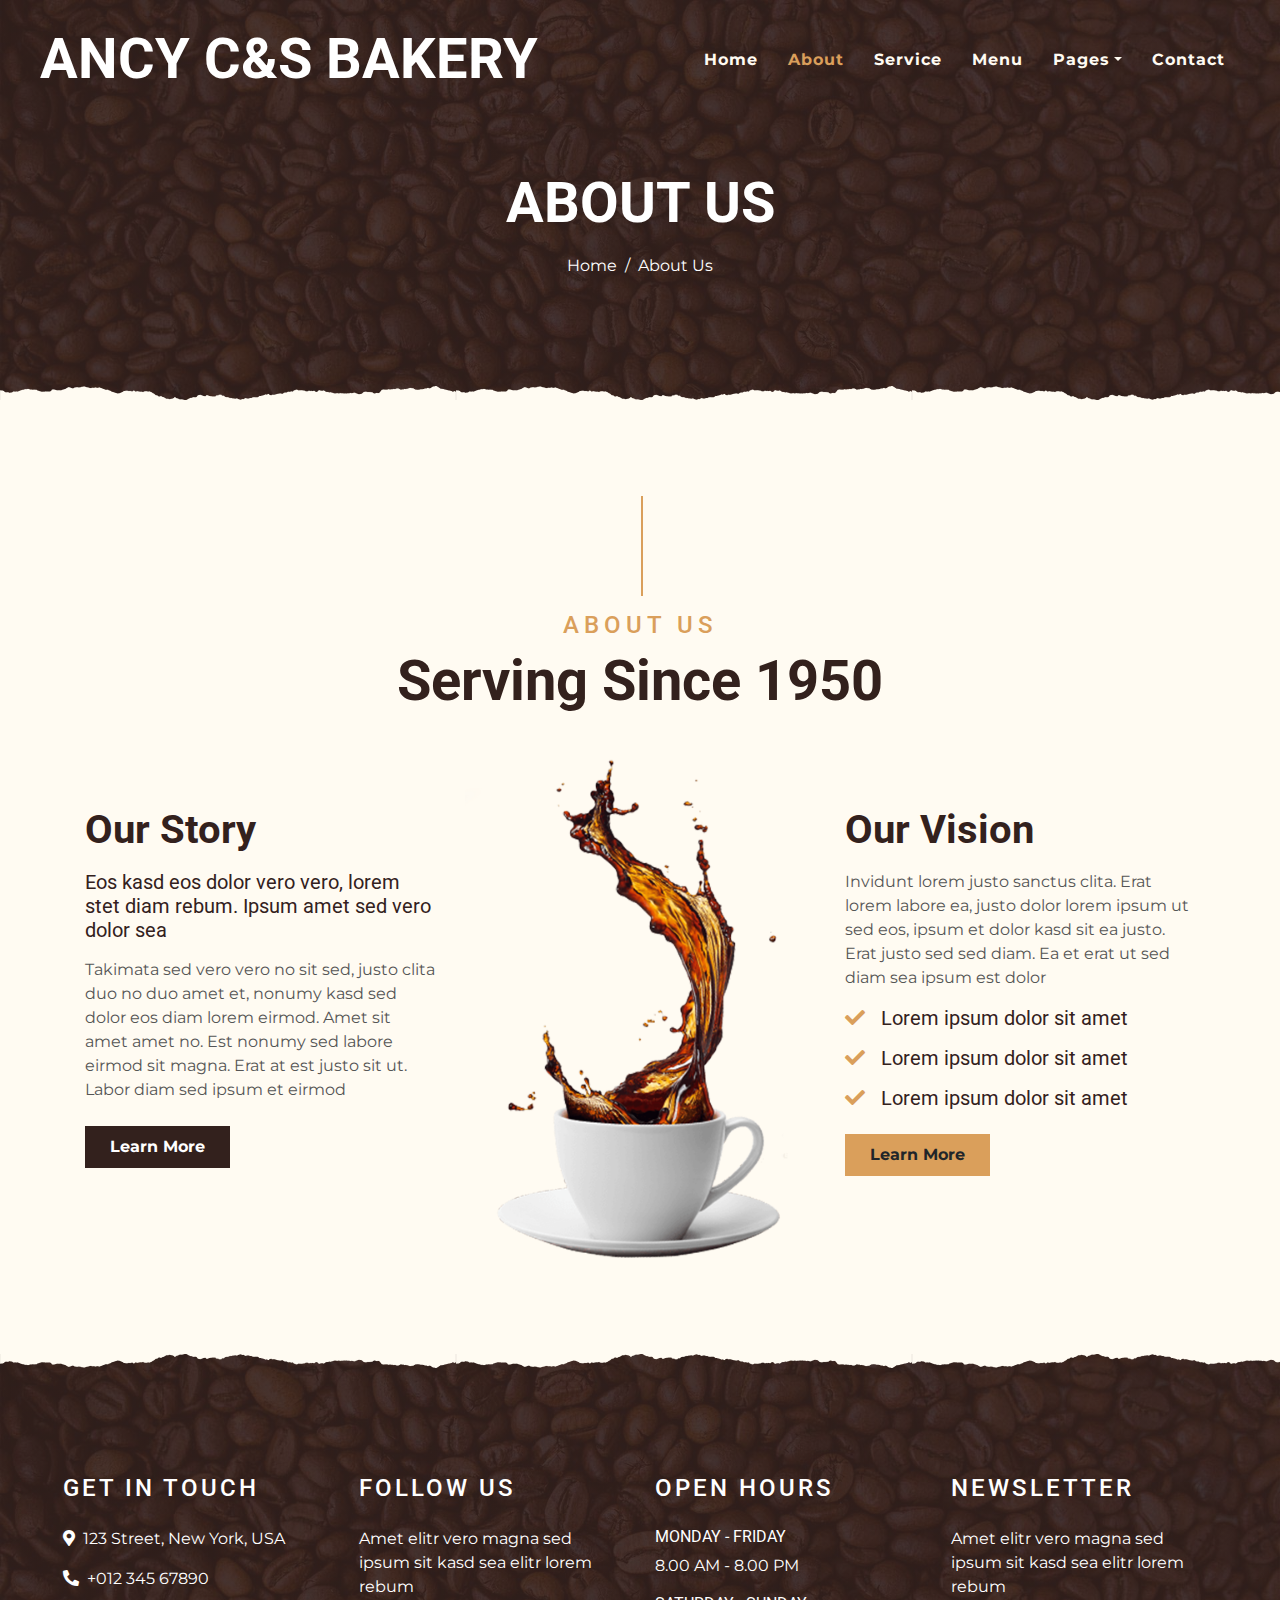
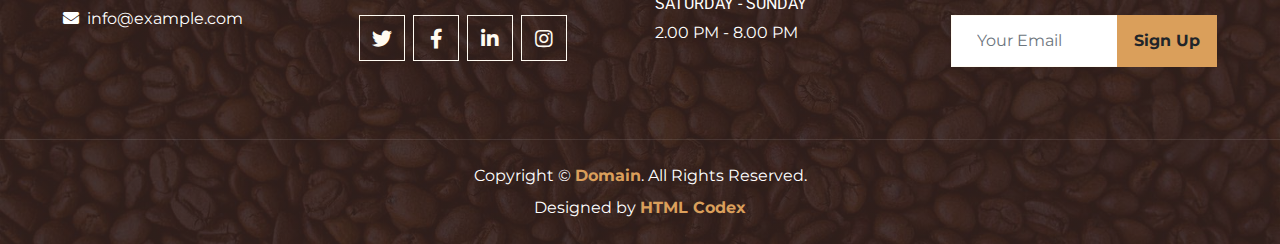
==== about.html @ f42146e5 "first commit" ====
<!DOCTYPE html>
<html lang="en">

<head>
    <meta charset="utf-8">
    <title>ANCY C&S Bakery</title>
    <meta content="width=device-width, initial-scale=1.0" name="viewport">
    <meta content="Free Website Template" name="keywords">
    <meta content="Free Website Template" name="description">

    <!-- Favicon -->
    <link href="img/favicon.ico" rel="icon">

    <!-- Google Font -->
    <link rel="preconnect" href="https://fonts.gstatic.com">
    <link href="https://fonts.googleapis.com/css2?family=Montserrat:wght@200;400&family=Roboto:wght@400;500;700&display=swap" rel="stylesheet"> 

    <!-- Font Awesome -->
    <link href="https://cdnjs.cloudflare.com/ajax/libs/font-awesome/5.10.0/css/all.min.css" rel="stylesheet">

    <!-- Libraries Stylesheet -->
    <link href="lib/owlcarousel/assets/owl.carousel.min.css" rel="stylesheet">
    <link href="lib/tempusdominus/css/tempusdominus-bootstrap-4.min.css" rel="stylesheet" />

    <!-- Customized Bootstrap Stylesheet -->
    <link href="css/style.min.css" rel="stylesheet">
</head>

<body>
    <!-- Navbar Start -->
    <div class="container-fluid p-0 nav-bar">
        <nav class="navbar navbar-expand-lg bg-none navbar-dark py-3">
            <a href="index.html" class="navbar-brand px-lg-4 m-0">
                <h1 class="m-0 display-4 text-uppercase text-white">ANCY C&S BAKERY</h1>
            </a>
            <button type="button" class="navbar-toggler" data-toggle="collapse" data-target="#navbarCollapse">
                <span class="navbar-toggler-icon"></span>
            </button>
            <div class="collapse navbar-collapse justify-content-between" id="navbarCollapse">
                <div class="navbar-nav ml-auto p-4">
                    <a href="index.html" class="nav-item nav-link">Home</a>
                    <a href="about.html" class="nav-item nav-link active">About</a>
                    <a href="service.html" class="nav-item nav-link">Service</a>
                    <a href="menu.html" class="nav-item nav-link">Menu</a>
                    <div class="nav-item dropdown">
                        <a href="#" class="nav-link dropdown-toggle" data-toggle="dropdown">Pages</a>
                        <div class="dropdown-menu text-capitalize">
                            <a href="reservation.html" class="dropdown-item">Reservation</a>
                            <a href="testimonial.html" class="dropdown-item">Testimonial</a>
                        </div>
                    </div>
                    <a href="contact.html" class="nav-item nav-link">Contact</a>
                </div>
            </div>
        </nav>
    </div>
    <!-- Navbar End -->


    <!-- Page Header Start -->
    <div class="container-fluid page-header mb-5 position-relative overlay-bottom">
        <div class="d-flex flex-column align-items-center justify-content-center pt-0 pt-lg-5" style="min-height: 400px">
            <h1 class="display-4 mb-3 mt-0 mt-lg-5 text-white text-uppercase">About Us</h1>
            <div class="d-inline-flex mb-lg-5">
                <p class="m-0 text-white"><a class="text-white" href="">Home</a></p>
                <p class="m-0 text-white px-2">/</p>
                <p class="m-0 text-white">About Us</p>
            </div>
        </div>
    </div>
    <!-- Page Header End -->


    <!-- About Start -->
    <div class="container-fluid py-5">
        <div class="container">
            <div class="section-title">
                <h4 class="text-primary text-uppercase" style="letter-spacing: 5px;">About Us</h4>
                <h1 class="display-4">Serving Since 1950</h1>
            </div>
            <div class="row">
                <div class="col-lg-4 py-0 py-lg-5">
                    <h1 class="mb-3">Our Story</h1>
                    <h5 class="mb-3">Eos kasd eos dolor vero vero, lorem stet diam rebum. Ipsum amet sed vero dolor sea</h5>
                    <p>Takimata sed vero vero no sit sed, justo clita duo no duo amet et, nonumy kasd sed dolor eos diam lorem eirmod. Amet sit amet amet no. Est nonumy sed labore eirmod sit magna. Erat at est justo sit ut. Labor diam sed ipsum et eirmod</p>
                    <a href="" class="btn btn-secondary font-weight-bold py-2 px-4 mt-2">Learn More</a>
                </div>
                <div class="col-lg-4 py-5 py-lg-0" style="min-height: 500px;">
                    <div class="position-relative h-100">
                        <img class="position-absolute w-100 h-100" src="img/about.png" style="object-fit: cover;">
                    </div>
                </div>
                <div class="col-lg-4 py-0 py-lg-5">
                    <h1 class="mb-3">Our Vision</h1>
                    <p>Invidunt lorem justo sanctus clita. Erat lorem labore ea, justo dolor lorem ipsum ut sed eos, ipsum et dolor kasd sit ea justo. Erat justo sed sed diam. Ea et erat ut sed diam sea ipsum est dolor</p>
                    <h5 class="mb-3"><i class="fa fa-check text-primary mr-3"></i>Lorem ipsum dolor sit amet</h5>
                    <h5 class="mb-3"><i class="fa fa-check text-primary mr-3"></i>Lorem ipsum dolor sit amet</h5>
                    <h5 class="mb-3"><i class="fa fa-check text-primary mr-3"></i>Lorem ipsum dolor sit amet</h5>
                    <a href="" class="btn btn-primary font-weight-bold py-2 px-4 mt-2">Learn More</a>
                </div>
            </div>
        </div>
    </div>
    <!-- About End -->


    <!-- Footer Start -->
    <div class="container-fluid footer text-white mt-5 pt-5 px-0 position-relative overlay-top">
        <div class="row mx-0 pt-5 px-sm-3 px-lg-5 mt-4">
            <div class="col-lg-3 col-md-6 mb-5">
                <h4 class="text-white text-uppercase mb-4" style="letter-spacing: 3px;">Get In Touch</h4>
                <p><i class="fa fa-map-marker-alt mr-2"></i>123 Street, New York, USA</p>
                <p><i class="fa fa-phone-alt mr-2"></i>+012 345 67890</p>
                <p class="m-0"><i class="fa fa-envelope mr-2"></i>info@example.com</p>
            </div>
            <div class="col-lg-3 col-md-6 mb-5">
                <h4 class="text-white text-uppercase mb-4" style="letter-spacing: 3px;">Follow Us</h4>
                <p>Amet elitr vero magna sed ipsum sit kasd sea elitr lorem rebum</p>
                <div class="d-flex justify-content-start">
                    <a class="btn btn-lg btn-outline-light btn-lg-square mr-2" href="#"><i class="fab fa-twitter"></i></a>
                    <a class="btn btn-lg btn-outline-light btn-lg-square mr-2" href="#"><i class="fab fa-facebook-f"></i></a>
                    <a class="btn btn-lg btn-outline-light btn-lg-square mr-2" href="#"><i class="fab fa-linkedin-in"></i></a>
                    <a class="btn btn-lg btn-outline-light btn-lg-square" href="#"><i class="fab fa-instagram"></i></a>
                </div>
            </div>
            <div class="col-lg-3 col-md-6 mb-5">
                <h4 class="text-white text-uppercase mb-4" style="letter-spacing: 3px;">Open Hours</h4>
                <div>
                    <h6 class="text-white text-uppercase">Monday - Friday</h6>
                    <p>8.00 AM - 8.00 PM</p>
                    <h6 class="text-white text-uppercase">Saturday - Sunday</h6>
                    <p>2.00 PM - 8.00 PM</p>
                </div>
            </div>
            <div class="col-lg-3 col-md-6 mb-5">
                <h4 class="text-white text-uppercase mb-4" style="letter-spacing: 3px;">Newsletter</h4>
                <p>Amet elitr vero magna sed ipsum sit kasd sea elitr lorem rebum</p>
                <div class="w-100">
                    <div class="input-group">
                        <input type="text" class="form-control border-light" style="padding: 25px;" placeholder="Your Email">
                        <div class="input-group-append">
                            <button class="btn btn-primary font-weight-bold px-3">Sign Up</button>
                        </div>
                    </div>
                </div>
            </div>
        </div>
        <div class="container-fluid text-center text-white border-top mt-4 py-4 px-sm-3 px-md-5" style="border-color: rgba(256, 256, 256, .1) !important;">
            <p class="mb-2 text-white">Copyright &copy; <a class="font-weight-bold" href="#">Domain</a>. All Rights Reserved.</a></p>
            <p class="m-0 text-white">Designed by <a class="font-weight-bold" href="https://htmlcodex.com">HTML Codex</a></p>
        </div>
    </div>
    <!-- Footer End -->


    <!-- Back to Top -->
    <a href="#" class="btn btn-lg btn-primary btn-lg-square back-to-top"><i class="fa fa-angle-double-up"></i></a>


    <!-- JavaScript Libraries -->
    <script src="https://code.jquery.com/jquery-3.4.1.min.js"></script>
    <script src="https://stackpath.bootstrapcdn.com/bootstrap/4.4.1/js/bootstrap.bundle.min.js"></script>
    <script src="lib/easing/easing.min.js"></script>
    <script src="lib/waypoints/waypoints.min.js"></script>
    <script src="lib/owlcarousel/owl.carousel.min.js"></script>
    <script src="lib/tempusdominus/js/moment.min.js"></script>
    <script src="lib/tempusdominus/js/moment-timezone.min.js"></script>
    <script src="lib/tempusdominus/js/tempusdominus-bootstrap-4.min.js"></script>

    <!-- Contact Javascript File -->
    <script src="mail/jqBootstrapValidation.min.js"></script>
    <script src="mail/contact.js"></script>

    <!-- Template Javascript -->
    <script src="js/main.js"></script>
</body>

</html>
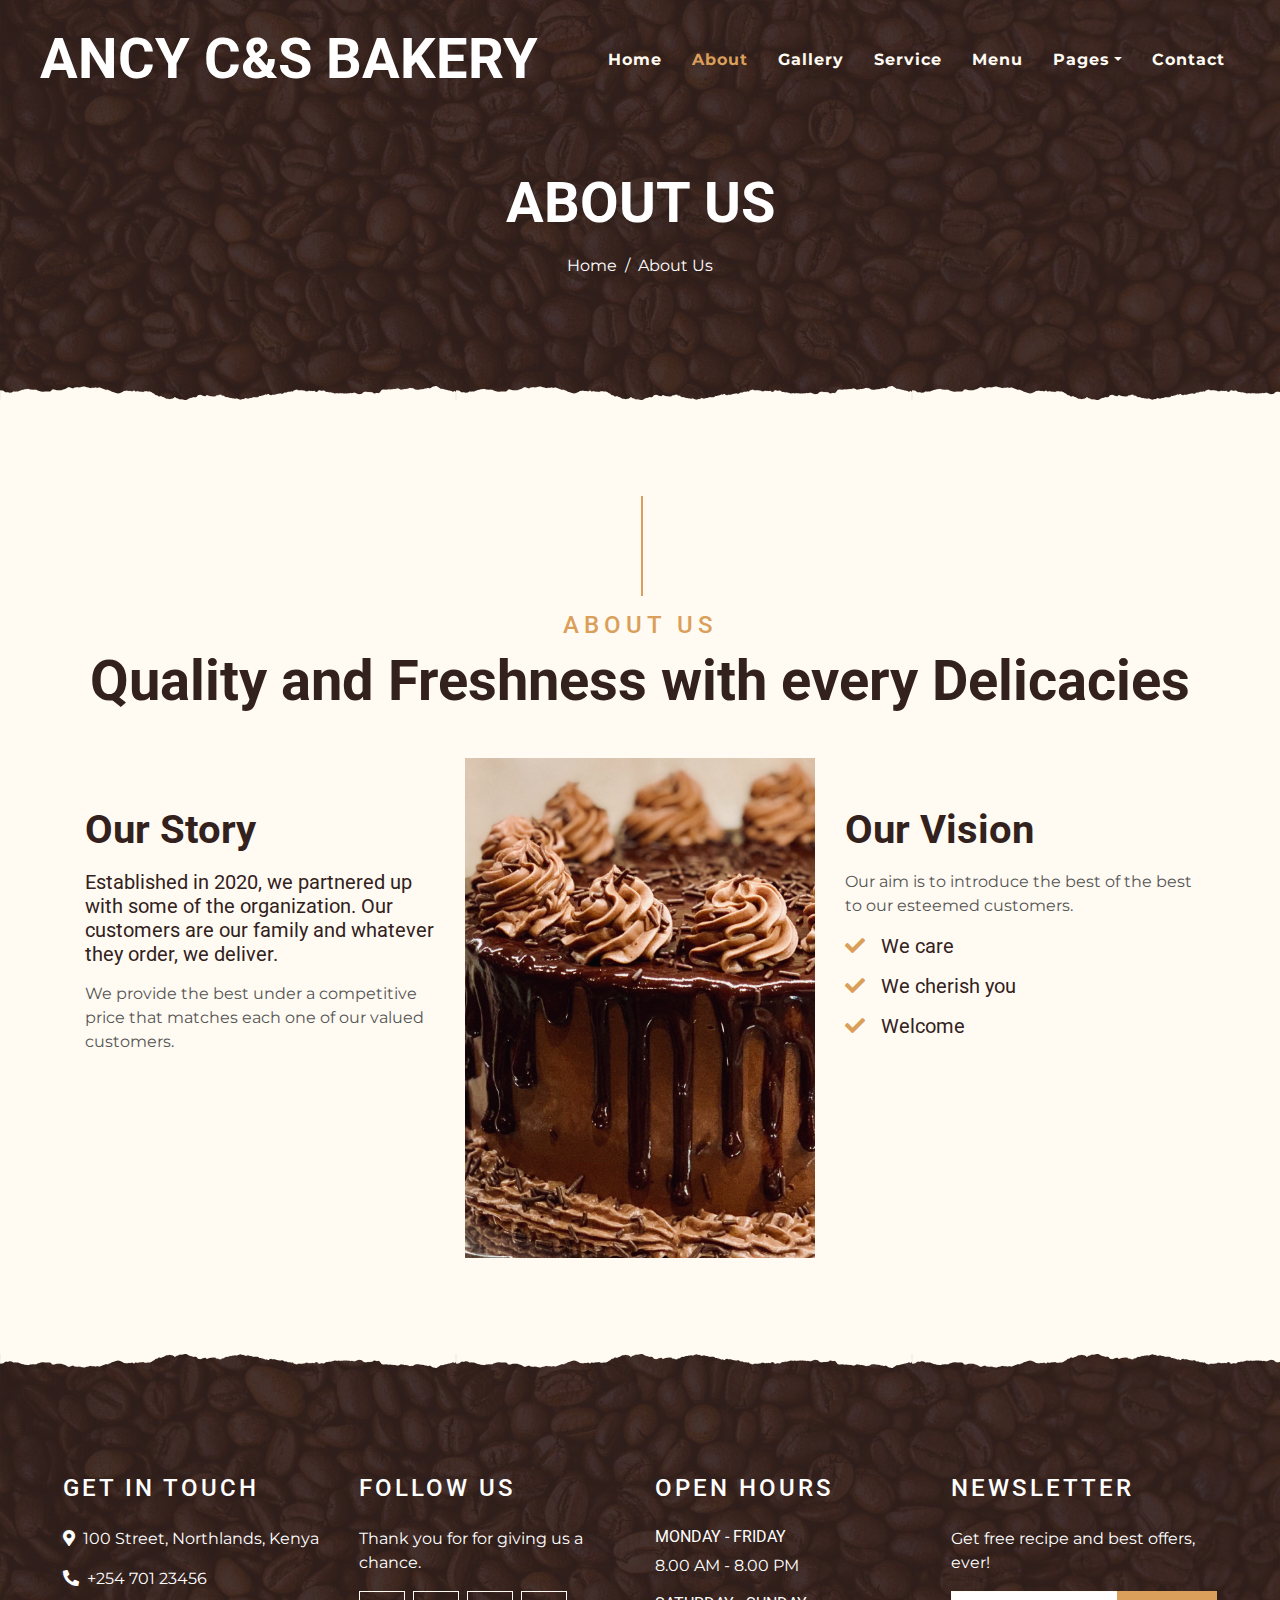
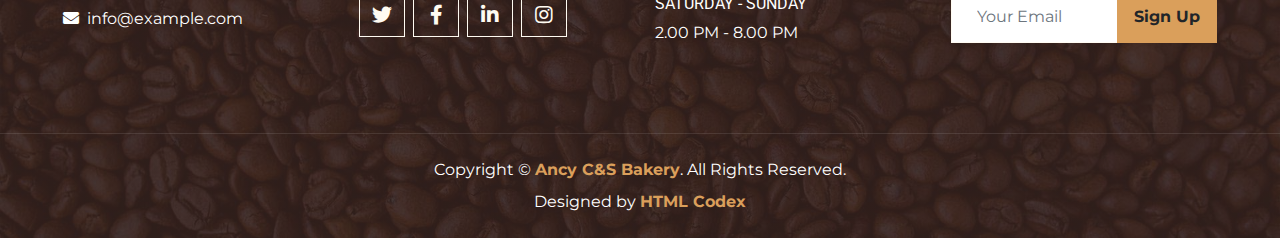
==== commit 3bcf42da: "second commit" ====
--- a/about.html
+++ b/about.html
@@ -40,6 +40,7 @@
                 <div class="navbar-nav ml-auto p-4">
                     <a href="index.html" class="nav-item nav-link">Home</a>
                     <a href="about.html" class="nav-item nav-link active">About</a>
+                    <a href="gallery.html" class="nav-item nav-link">Gallery</a>
                     <a href="service.html" class="nav-item nav-link">Service</a>
                     <a href="menu.html" class="nav-item nav-link">Menu</a>
                     <div class="nav-item dropdown">
@@ -47,6 +48,9 @@
                         <div class="dropdown-menu text-capitalize">
                             <a href="reservation.html" class="dropdown-item">Reservation</a>
                             <a href="testimonial.html" class="dropdown-item">Testimonial</a>
+                            <a href="recipe.html" class="dropdown-item">Recipe</a>
+                            <a href="blogs.html" class="dropdown-item">Blogs</a>
+                            <a href="faq.html" class="dropdown-item">FAQS</a> 
                         </div>
                     </div>
                     <a href="contact.html" class="nav-item nav-link">Contact</a>
@@ -76,27 +80,27 @@
         <div class="container">
             <div class="section-title">
                 <h4 class="text-primary text-uppercase" style="letter-spacing: 5px;">About Us</h4>
-                <h1 class="display-4">Serving Since 1950</h1>
+                <h1 class="display-4">Quality and Freshness with every Delicacies</h1>
             </div>
             <div class="row">
                 <div class="col-lg-4 py-0 py-lg-5">
                     <h1 class="mb-3">Our Story</h1>
-                    <h5 class="mb-3">Eos kasd eos dolor vero vero, lorem stet diam rebum. Ipsum amet sed vero dolor sea</h5>
-                    <p>Takimata sed vero vero no sit sed, justo clita duo no duo amet et, nonumy kasd sed dolor eos diam lorem eirmod. Amet sit amet amet no. Est nonumy sed labore eirmod sit magna. Erat at est justo sit ut. Labor diam sed ipsum et eirmod</p>
-                    <a href="" class="btn btn-secondary font-weight-bold py-2 px-4 mt-2">Learn More</a>
+                    <h5 class="mb-3">Established in 2020, we partnered up with some of the organization. Our customers are our family and whatever they order, we deliver.</h5>
+                    <p>We provide the best under a competitive price that matches each one of our valued customers.</p>
+                   <!-- <a href="" class="btn btn-secondary font-weight-bold py-2 px-4 mt-2">Learn More</a>-->
                 </div>
                 <div class="col-lg-4 py-5 py-lg-0" style="min-height: 500px;">
                     <div class="position-relative h-100">
-                        <img class="position-absolute w-100 h-100" src="img/about.png" style="object-fit: cover;">
+                        <img class="position-absolute w-100 h-100" src="img/vanbg.png" style="object-fit: cover;">
                     </div>
                 </div>
                 <div class="col-lg-4 py-0 py-lg-5">
                     <h1 class="mb-3">Our Vision</h1>
-                    <p>Invidunt lorem justo sanctus clita. Erat lorem labore ea, justo dolor lorem ipsum ut sed eos, ipsum et dolor kasd sit ea justo. Erat justo sed sed diam. Ea et erat ut sed diam sea ipsum est dolor</p>
-                    <h5 class="mb-3"><i class="fa fa-check text-primary mr-3"></i>Lorem ipsum dolor sit amet</h5>
-                    <h5 class="mb-3"><i class="fa fa-check text-primary mr-3"></i>Lorem ipsum dolor sit amet</h5>
-                    <h5 class="mb-3"><i class="fa fa-check text-primary mr-3"></i>Lorem ipsum dolor sit amet</h5>
-                    <a href="" class="btn btn-primary font-weight-bold py-2 px-4 mt-2">Learn More</a>
+                    <p>Our aim is to introduce the best of the best to our esteemed customers.</p></p>
+                    <h5 class="mb-3"><i class="fa fa-check text-primary mr-3"></i>We care</h5>
+                    <h5 class="mb-3"><i class="fa fa-check text-primary mr-3"></i>We cherish you</h5>
+                    <h5 class="mb-3"><i class="fa fa-check text-primary mr-3"></i>Welcome</h5>
+                   <!--<a href="" class="btn btn-primary font-weight-bold py-2 px-4 mt-2">Learn More</a>--> 
                 </div>
             </div>
         </div>
@@ -109,13 +113,13 @@
         <div class="row mx-0 pt-5 px-sm-3 px-lg-5 mt-4">
             <div class="col-lg-3 col-md-6 mb-5">
                 <h4 class="text-white text-uppercase mb-4" style="letter-spacing: 3px;">Get In Touch</h4>
-                <p><i class="fa fa-map-marker-alt mr-2"></i>123 Street, New York, USA</p>
-                <p><i class="fa fa-phone-alt mr-2"></i>+012 345 67890</p>
+                <p><i class="fa fa-map-marker-alt mr-2"></i>100 Street, Northlands, Kenya </p>
+                <p><i class="fa fa-phone-alt mr-2"></i>+254 701 23456</p>
                 <p class="m-0"><i class="fa fa-envelope mr-2"></i>info@example.com</p>
             </div>
             <div class="col-lg-3 col-md-6 mb-5">
                 <h4 class="text-white text-uppercase mb-4" style="letter-spacing: 3px;">Follow Us</h4>
-                <p>Amet elitr vero magna sed ipsum sit kasd sea elitr lorem rebum</p>
+                <p>Thank you for for giving us a chance.</p>
                 <div class="d-flex justify-content-start">
                     <a class="btn btn-lg btn-outline-light btn-lg-square mr-2" href="#"><i class="fab fa-twitter"></i></a>
                     <a class="btn btn-lg btn-outline-light btn-lg-square mr-2" href="#"><i class="fab fa-facebook-f"></i></a>
@@ -134,7 +138,7 @@
             </div>
             <div class="col-lg-3 col-md-6 mb-5">
                 <h4 class="text-white text-uppercase mb-4" style="letter-spacing: 3px;">Newsletter</h4>
-                <p>Amet elitr vero magna sed ipsum sit kasd sea elitr lorem rebum</p>
+                <p>Get free recipe and best offers, ever!</p>
                 <div class="w-100">
                     <div class="input-group">
                         <input type="text" class="form-control border-light" style="padding: 25px;" placeholder="Your Email">
@@ -146,7 +150,7 @@
             </div>
         </div>
         <div class="container-fluid text-center text-white border-top mt-4 py-4 px-sm-3 px-md-5" style="border-color: rgba(256, 256, 256, .1) !important;">
-            <p class="mb-2 text-white">Copyright &copy; <a class="font-weight-bold" href="#">Domain</a>. All Rights Reserved.</a></p>
+            <p class="mb-2 text-white">Copyright &copy; <a class="font-weight-bold" href="#">Ancy C&S Bakery</a>. All Rights Reserved.</a></p>
             <p class="m-0 text-white">Designed by <a class="font-weight-bold" href="https://htmlcodex.com">HTML Codex</a></p>
         </div>
     </div>
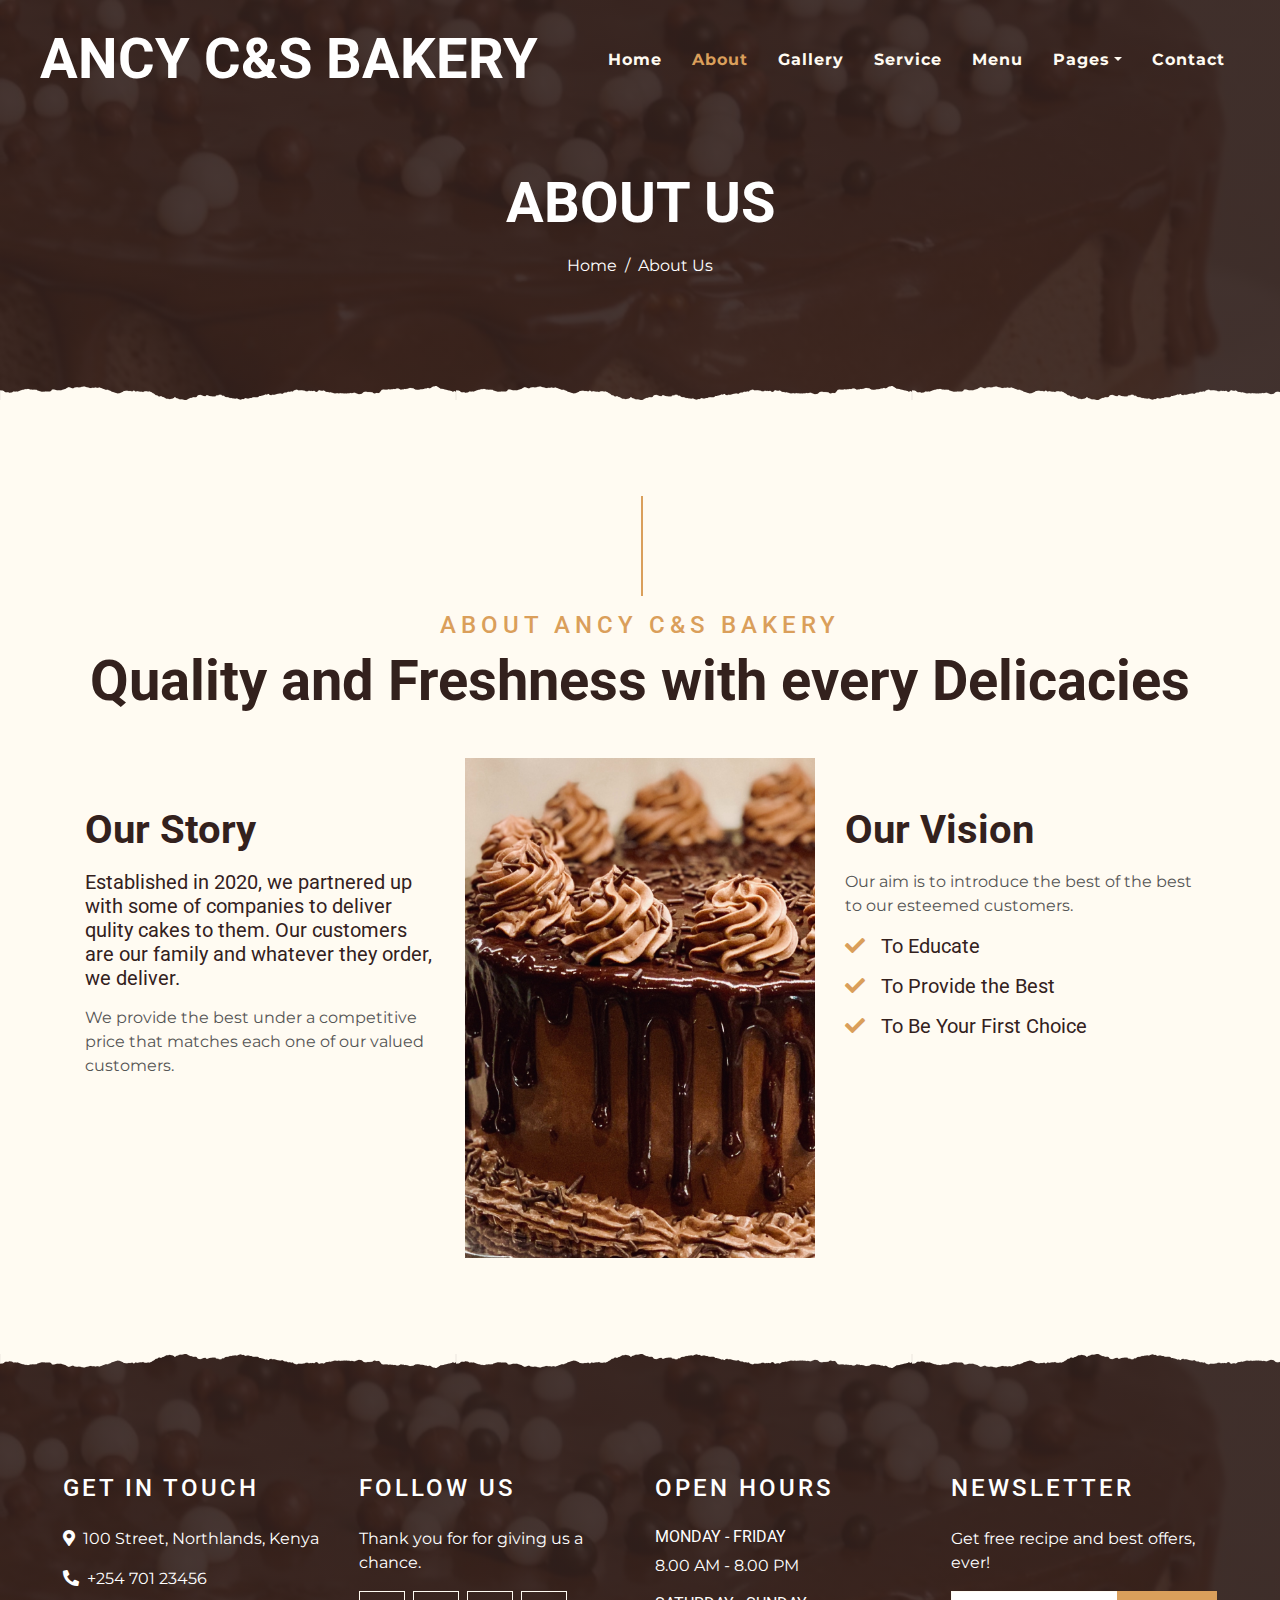
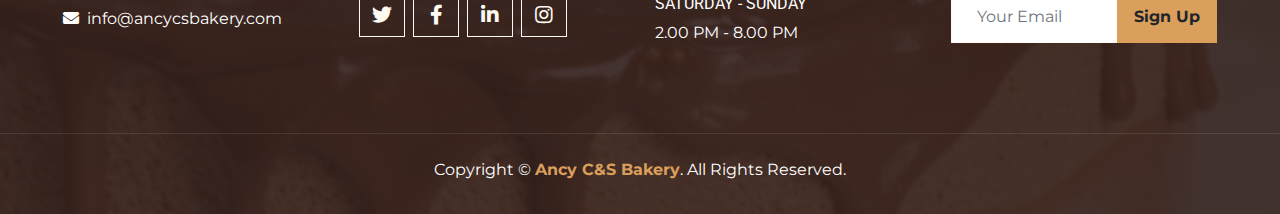
==== commit 1b4ff63a: "secnd commit" ====
--- a/about.html
+++ b/about.html
@@ -66,28 +66,28 @@
         <div class="d-flex flex-column align-items-center justify-content-center pt-0 pt-lg-5" style="min-height: 400px">
             <h1 class="display-4 mb-3 mt-0 mt-lg-5 text-white text-uppercase">About Us</h1>
             <div class="d-inline-flex mb-lg-5">
-                <p class="m-0 text-white"><a class="text-white" href="">Home</a></p>
+                <p class="m-0 text-white"><a class="text-white" href="index.html">Home</a></p>
                 <p class="m-0 text-white px-2">/</p>
                 <p class="m-0 text-white">About Us</p>
             </div>
         </div>
     </div>
     <!-- Page Header End -->
-
+             
 
     <!-- About Start -->
     <div class="container-fluid py-5">
         <div class="container">
             <div class="section-title">
-                <h4 class="text-primary text-uppercase" style="letter-spacing: 5px;">About Us</h4>
+                <h4 class="text-primary text-uppercase" style="letter-spacing: 5px;">About Ancy C&S Bakery</h4>
                 <h1 class="display-4">Quality and Freshness with every Delicacies</h1>
             </div>
             <div class="row">
                 <div class="col-lg-4 py-0 py-lg-5">
                     <h1 class="mb-3">Our Story</h1>
-                    <h5 class="mb-3">Established in 2020, we partnered up with some of the organization. Our customers are our family and whatever they order, we deliver.</h5>
+                    <h5 class="mb-3">Established in 2020, we partnered up with some of companies to deliver qulity cakes to them. Our customers are our family and whatever they order, we deliver.</h5>
                     <p>We provide the best under a competitive price that matches each one of our valued customers.</p>
-                   <!-- <a href="" class="btn btn-secondary font-weight-bold py-2 px-4 mt-2">Learn More</a>-->
+                   
                 </div>
                 <div class="col-lg-4 py-5 py-lg-0" style="min-height: 500px;">
                     <div class="position-relative h-100">
@@ -97,10 +97,10 @@
                 <div class="col-lg-4 py-0 py-lg-5">
                     <h1 class="mb-3">Our Vision</h1>
                     <p>Our aim is to introduce the best of the best to our esteemed customers.</p></p>
-                    <h5 class="mb-3"><i class="fa fa-check text-primary mr-3"></i>We care</h5>
-                    <h5 class="mb-3"><i class="fa fa-check text-primary mr-3"></i>We cherish you</h5>
-                    <h5 class="mb-3"><i class="fa fa-check text-primary mr-3"></i>Welcome</h5>
-                   <!--<a href="" class="btn btn-primary font-weight-bold py-2 px-4 mt-2">Learn More</a>--> 
+                    <h5 class="mb-3"><i class="fa fa-check text-primary mr-3"></i>To Educate</h5>
+                    <h5 class="mb-3"><i class="fa fa-check text-primary mr-3"></i>To Provide the Best</h5>
+                    <h5 class="mb-3"><i class="fa fa-check text-primary mr-3"></i>To Be Your First Choice</h5>
+                   
                 </div>
             </div>
         </div>
@@ -115,7 +115,7 @@
                 <h4 class="text-white text-uppercase mb-4" style="letter-spacing: 3px;">Get In Touch</h4>
                 <p><i class="fa fa-map-marker-alt mr-2"></i>100 Street, Northlands, Kenya </p>
                 <p><i class="fa fa-phone-alt mr-2"></i>+254 701 23456</p>
-                <p class="m-0"><i class="fa fa-envelope mr-2"></i>info@example.com</p>
+                <p class="m-0"><i class="fa fa-envelope mr-2"></i>info@ancycsbakery.com</p>
             </div>
             <div class="col-lg-3 col-md-6 mb-5">
                 <h4 class="text-white text-uppercase mb-4" style="letter-spacing: 3px;">Follow Us</h4>
@@ -151,7 +151,7 @@
         </div>
         <div class="container-fluid text-center text-white border-top mt-4 py-4 px-sm-3 px-md-5" style="border-color: rgba(256, 256, 256, .1) !important;">
             <p class="mb-2 text-white">Copyright &copy; <a class="font-weight-bold" href="#">Ancy C&S Bakery</a>. All Rights Reserved.</a></p>
-            <p class="m-0 text-white">Designed by <a class="font-weight-bold" href="https://htmlcodex.com">HTML Codex</a></p>
+            
         </div>
     </div>
     <!-- Footer End -->
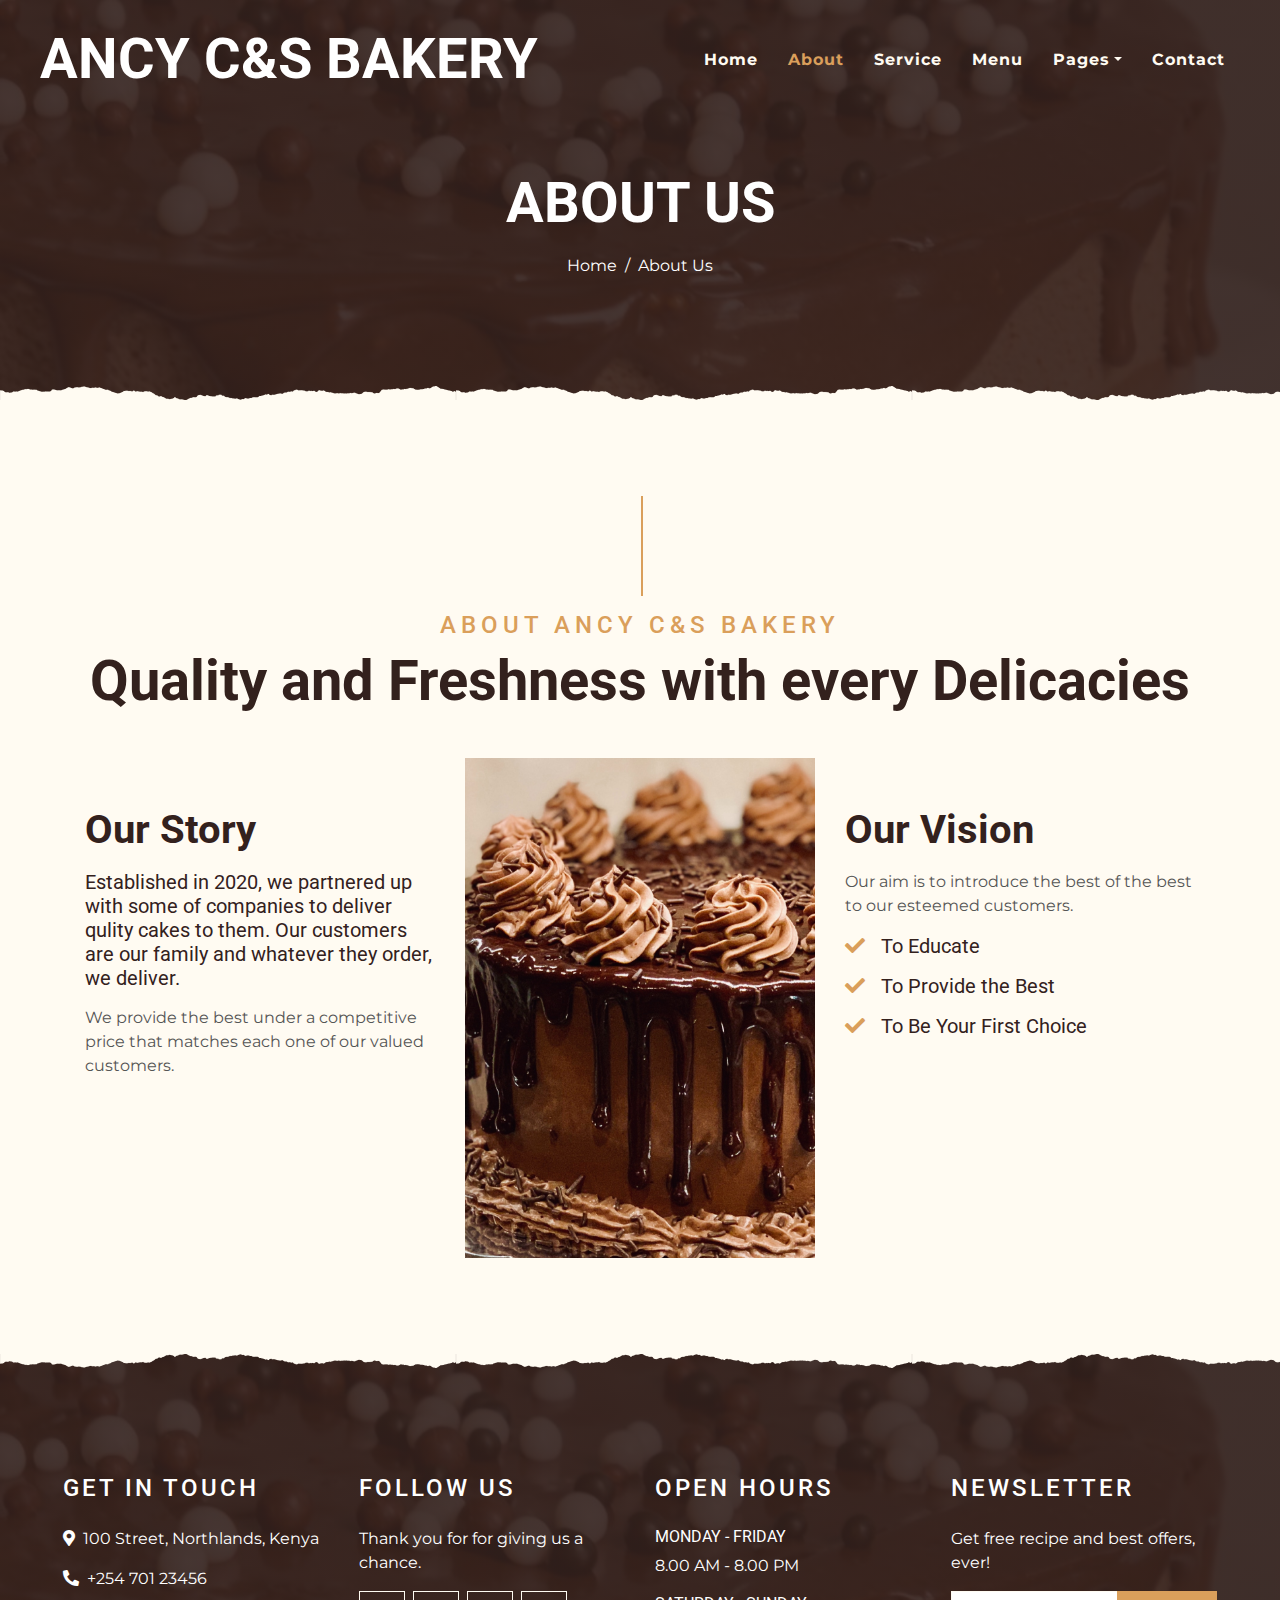
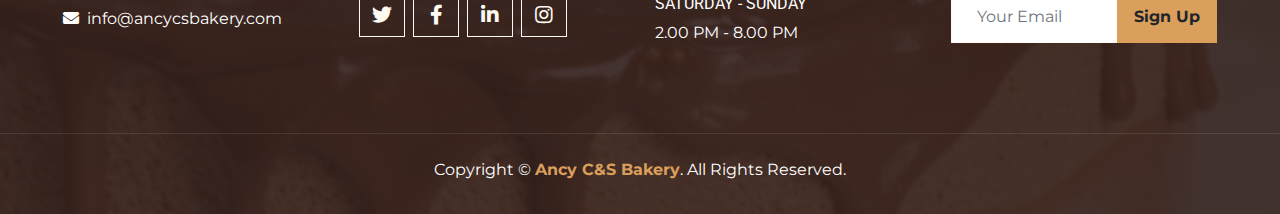
==== commit 35e7e44b: "third commit" ====
--- a/about.html
+++ b/about.html
@@ -40,7 +40,7 @@
                 <div class="navbar-nav ml-auto p-4">
                     <a href="index.html" class="nav-item nav-link">Home</a>
                     <a href="about.html" class="nav-item nav-link active">About</a>
-                    <a href="gallery.html" class="nav-item nav-link">Gallery</a>
+                    
                     <a href="service.html" class="nav-item nav-link">Service</a>
                     <a href="menu.html" class="nav-item nav-link">Menu</a>
                     <div class="nav-item dropdown">
@@ -48,8 +48,7 @@
                         <div class="dropdown-menu text-capitalize">
                             <a href="reservation.html" class="dropdown-item">Reservation</a>
                             <a href="testimonial.html" class="dropdown-item">Testimonial</a>
-                            <a href="recipe.html" class="dropdown-item">Recipe</a>
-                            <a href="blogs.html" class="dropdown-item">Blogs</a>
+                            
                             <a href="faq.html" class="dropdown-item">FAQS</a> 
                         </div>
                     </div>
